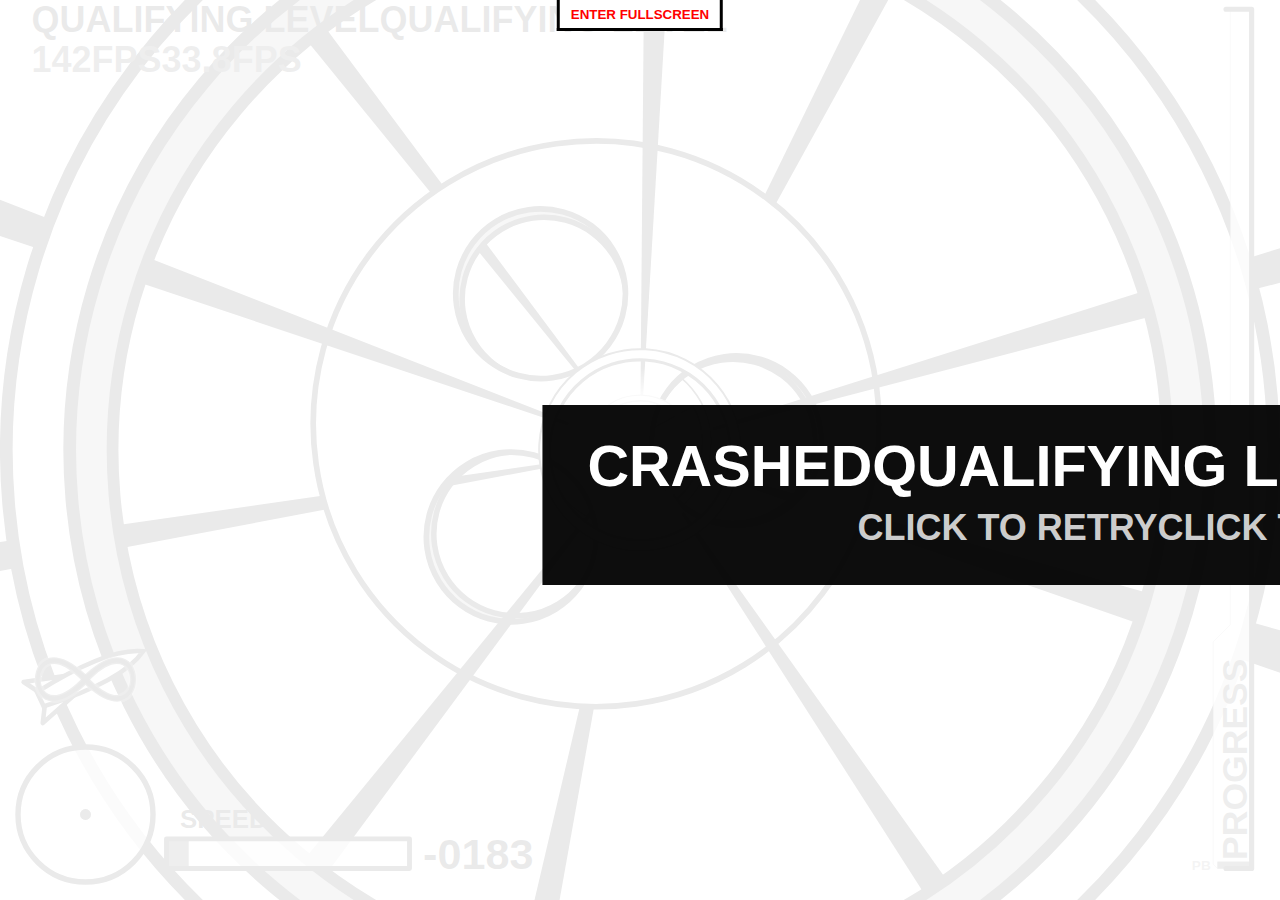
==== MissileGame.html @ 93d3d06f "add two games" ====
<!DOCTYPE html>
<!-- saved from url=(0035)https://missile-game.bwhmather.com/ -->
<html><head><meta http-equiv="Content-Type" content="text/html; charset=UTF-8">
  
  <title>Missile Game</title>
  <meta name="author" content="Ben Mather &lt;bwhmather@bwhmather.com&gt;">
  <meta name="description" content="A 3D game using SVG and javascript">

  <meta name="viewport" content="width=device-width, height=device-height, user-scalable=no, minimum-scale=1.0, maximum-scale=1.0">
   
  <!--== CSS ==============================================================-->
  <style type="text/css">
    /* <![CDATA[ */
    body {
        margin: 0;
    }

    .barrier path {
      stroke-width: 2;
      stroke-linejoin: round;
    }

    .hud-background {
      stroke: none;
      fill: white;
      fill-opacity: 0.8;      
    }

    .hud-foreground {
      stroke: black;
      stroke-linejoin: round;
      stroke-linecap: round;
      fill: none;
    }

    text {
      font-family: sans-serif;
      font-weight: bold;
    }

    * {cursor:crosshair}

    #fullscreen {
      border: 3px solid black;
      border-top: none;
      background: white;
      padding: 5px;

      position: fixed;
      left: 50%;
      transform: translateX(-50%);

      top: 0px;
      transition-property: top;
      transition-duration: 1s;
    }

    :fullscreen > #fullscreen {
      top: -120%;
    }

    #fullscreen button {
      border: none;
      background: none;

      color: red;
      font-weight: bold;
      white-space: nowrap;
    }
/*
    #app-store {
      position: fixed;
      left: 50%;
      transform: translateX(-50%);

      bottom: 20%;
      transition: opacity 1s ease-out;
    }


    #app-store a svg {
      width: 30vh;
      height: 10vh;
    }

    #app-store.hidden {
      opacity: 0;
    }
*/
    /* ]]> */
  </style>
  <style title="style-hide-mouse" type="text/css">
    /* <![CDATA[ */
    * {cursor:none}
    /* ]]> */
  </style>
</head>
<body>
  <svg version="1.1" baseProfile="full" xmlns="http://www.w3.org/2000/svg" xmlns:svg="http://www.w3.org/2000/svg" xmlns:xlink="http://www.w3.org/1999/xlink" style="position: fixed; width: 100%; height: 100%; margin: 0; background: white">
   
 
  <!--== TUNNEL ===============================================================-->
    <svg id="tunnel" width="100%" height="100%" preserveAspectRatio="xMidYMid meet" viewBox="-100 -100 200 200" visibility="visible">
    <g transform="scale(1,-1)"><lineargradient id="tunnel-wall-segment-fade-gradient" gradientUnits="userSpaceOnUse"><stop offset="0.078125" stop-color="#fff"></stop><stop offset="0.13157894736842105" stop-color="#000"></stop></lineargradient><path class="wall-segment-dark" d="M 0,0 l 1000,50 l 0,-50 z" fill="url(#tunnel-wall-segment-fade-gradient)" transform="rotate(266.7199999999832) scale(0.6349551377563294,0.6928203230275509) skewY(-9.099597831868174)"></path><path class="wall-segment-dark" d="M 0,0 l 1000,50 l 0,-50 z" fill="url(#tunnel-wall-segment-fade-gradient)" transform="rotate(338.7199999999832) scale(0.569403253088198,0.6928203230275509) skewY(1.7148720349911997)"></path><path class="wall-segment-dark" d="M 0,0 l 1000,50 l 0,-50 z" fill="url(#tunnel-wall-segment-fade-gradient)" transform="rotate(410.7199999999832) scale(0.6744095642843294,0.6928203230275509) skewY(10.130157712725417)"></path><path class="wall-segment-dark" d="M 0,0 l 1000,50 l 0,-50 z" fill="url(#tunnel-wall-segment-fade-gradient)" transform="rotate(482.7199999999832) scale(0.8048589183049186,0.6928203230275509) skewY(4.601541789880535)"></path><path class="wall-segment-dark" d="M 0,0 l 1000,50 l 0,-50 z" fill="url(#tunnel-wall-segment-fade-gradient)" transform="rotate(554.7199999999832) scale(0.7804747417039792,0.6928203230275509) skewY(-7.346484436631518)"></path></g><g transform="scale(1,-1)"><g class="barrier"><path id="barrier-path-4" d="M 100,0
            A 100,100 0 0,1  0,   100
            A 100,100 0 0,1 -100, 0
            A 100,100 0 0,1  0,  -100
            A 100,100 0 0,1  100, 0
            z
  
            M -30.78,84.57
            A 90,90 0 0,0 90,0
            L 30,0
            A 30,30 0 0,1 -10.26,28.19
            z" class="barrier-path-back" transform="scale(0.10924150215483563) translate(-15.51257618353439,9.25484126445111) rotate(2293.1971862112405)" fill="rgb(156.2345422267925%,156.2345422267925%,156.2345422267925%)" stroke="rgb(96.23454222679251%,96.23454222679251%,96.23454222679251%)"></path><path id="barrier-path-4" d="M 100,0
            A 100,100 0 0,1  0,   100
            A 100,100 0 0,1 -100, 0
            A 100,100 0 0,1  0,  -100
            A 100,100 0 0,1  100, 0
            z
  
            M -30.78,84.57
            A 90,90 0 0,0 90,0
            L 30,0
            A 30,30 0 0,1 -10.26,28.19
            z" class="barrier-path-front" transform="scale(0.10993486808128032) translate(-15.51257618353439,9.25484126445111) rotate(2293.1971862112405)" fill="rgb(196.2345422267925%,196.2345422267925%,196.2345422267925%)" stroke="rgb(96.23454222679251%,96.23454222679251%,96.23454222679251%)"></path></g><g class="barrier"><path id="barrier-path-3" d="M 100,0
            A 100,100 0 0,1  0,   100
            A 100,100 0 0,1 -100, 0
            A 100,100 0 0,1  0,  -100
            A 100,100 0 0,1  100, 0
            z
  
            M 0,90
            A 90,90 0 0,0 90,0
            L 30,0
            A 30,30 0 0,0  0, -30
            A 30,30 0 0,0 -30, 0
            A 30,30 0 0,0  0,  30
            z" class="barrier-path-back" transform="scale(0.18514221297859032) translate(-15.51257618353439,9.25484126445111) rotate(3898.547901839344)" fill="rgb(60%,60%,60%)" stroke="rgb(0%,0%,0%)"></path><path id="barrier-path-3" d="M 100,0
            A 100,100 0 0,1  0,   100
            A 100,100 0 0,1 -100, 0
            A 100,100 0 0,1  0,  -100
            A 100,100 0 0,1  100, 0
            z
  
            M 0,90
            A 90,90 0 0,0 90,0
            L 30,0
            A 30,30 0 0,0  0, -30
            A 30,30 0 0,0 -30, 0
            A 30,30 0 0,0  0,  30
            z" class="barrier-path-front" transform="scale(0.1871426160806451) translate(-15.51257618353439,9.25484126445111) rotate(3898.547901839344)" fill="rgb(100%,100%,100%)" stroke="rgb(0%,0%,0%)"></path></g><g class="barrier"><path id="barrier-path-2" d="M 100,0
            A 100,100 0 0,1  0,   100
            A 100,100 0 0,1 -100, 0
            A 100,100 0 0,1  0,  -100
            A 100,100 0 0,1  100, 0
            z
  
            M 80,0
            A 30,30 0 0,0  50,-30
            A 30,30 0 0,0  20, 0
            A 30,30 0 0,0  50, 30
            A 30,30 0 0,0  80, 0
            z
  
  
            M 5,-43.3
            A 30,30 0 0,0 -25, -73.3
            A 30,30 0 0,0 -55, -43.3
            A 30,30 0 0,0 -25, -13.3
            A 30,30 0 0,0  5,  -43.3
            z
  
  
            M 5,43.3
            A 30,30 0 0,0 -25, 13.3
            A 30,30 0 0,0 -55, 43.3
            A 30,30 0 0,0 -25, 73.3
            A 30,30 0 0,0  5,  43.3
            z" class="barrier-path-back" transform="scale(0.6066206784719402) translate(-15.51257618353439,9.25484126445111) rotate(5633.108278445487)" fill="rgb(60%,60%,60%)" stroke="rgb(0%,0%,0%)"></path><path id="barrier-path-2" d="M 100,0
            A 100,100 0 0,1  0,   100
            A 100,100 0 0,1 -100, 0
            A 100,100 0 0,1  0,  -100
            A 100,100 0 0,1  100, 0
            z
  
            M 80,0
            A 30,30 0 0,0  50,-30
            A 30,30 0 0,0  20, 0
            A 30,30 0 0,0  50, 30
            A 30,30 0 0,0  80, 0
            z
  
  
            M 5,-43.3
            A 30,30 0 0,0 -25, -73.3
            A 30,30 0 0,0 -55, -43.3
            A 30,30 0 0,0 -25, -13.3
            A 30,30 0 0,0  5,  -43.3
            z
  
  
            M 5,43.3
            A 30,30 0 0,0 -25, 13.3
            A 30,30 0 0,0 -55, 43.3
            A 30,30 0 0,0 -25, 73.3
            A 30,30 0 0,0  5,  43.3
            z" class="barrier-path-front" transform="scale(0.6286376179668799) translate(-15.51257618353439,9.25484126445111) rotate(5633.108278445487)" fill="rgb(100%,100%,100%)" stroke="rgb(0%,0%,0%)"></path></g></g></svg>
  
  <!--== EXPLOSION!!!! ========================================================-->
    <svg width="100%" height="100%" preserveAspectRatio="xMidYMid meet" viewBox="-100 -100 200 200" visibility="visible">
      <path id="explosion" visibility="hidden" transform="scale(3,3)" fill="#f5bd3c" stroke="#ff2626" stroke-width="0.5" d="m -0.63488,-4.3752
            c  0.24879,1.233, 1.1883,2.6366, 1.768,0.69037
               0.74264,0.71431, 1.2069,0.6277, 1.6362,-0.5115
              -0.034821,1.0871, 0.096633,1.6827, 0.74401,1.7541
              -0.091757,1.4249, 0.70746,2.0783, 1.2188,1.8749
              -0.894,0.93533, -0.4517,1.2793, -0.1438,1.9055
              -0.6904,0.3722, -0.6323,1.1294, -0.2202,2.0686 
              -0.8022,-0.0916, -1.2136,0.497, -0.9903,2.1906
              -0.5751,-0.6694, -1.2232,-0.5666, -1.4943,1.3293
              -0.162,-1.1736, -0.4604,-2.6908, -1.3395,-1.1883
              -0.49014,-2.0469, -0.93497,-0.738, -1.3874,0.0043
               0.10639,-0.88002, 0.073166,-1.5303, -0.60252,-1.123
               0.44939,-0.82156, 1.0157,-1.7132, -0.041883,-3.03
               0.45163,-1.7508, 0.018089,-2.1904, -0.50161,-2.5024
               0.67964,-1.0053, 0.49818,-2.0107, 0.28858,-3.016
               0.52476,1.1059, 0.93462,1.3608, 1.0661,-0.4466
            z
            m -0.15082,-1.5778
            c  0.074098,2.0969, -0.58436,1.8254, -1.3271,1.2814
               0.54867,2.1298, 0.033405,2.9625, -0.45613,3.8265
               1.306,0.68211, 0.96098,2.0011, 0.39794,3.4043
               1.3865,-0.46902, 1.0123,0.84256, 0.083778,2.7148
               0.6771,-0.1353, 1.0998,-0.2861, 1.0191,1.6048
               0.47854,-1.0645, 1.3389,-2.4648, 1.4732,1.0237
               0.69655,-2.8185, 1.0794,-1.349, 1.487,0.2973
               0.3541,-1.4463, 0.8078,-2.8978, 1.864,-1.3746
              -0.1962,-1.8445, -0.125,-3.2698, 1.3195,-2.5424
              -1.163,-2.1605, -0.2327,-2.5422, 0.3352,-3.2319
              -1.4432,-0.2307, -0.4485,-0.83498, -0.0527,-1.9151
              -1.2304,-0.5137, -1.6742,-1.4126, -1.2459,-2.7388
              -0.9898,1.2593, -0.9672,-0.606, -1.131,-1.896
              -0.51549,1.084, -0.9993,2.4142, -1.8584,0.82793
              -0.92276,2.4614, -1.531,0.17894, -1.9087,-1.2819
            z"><animate attributeName="d" dur="0.4s" fill="freeze" values="m -0.63488,-4.3752
                   c  0.24879,1.233, 1.1883,2.6366, 1.768,0.69037
                      0.74264,0.71431, 1.2069,0.6277, 1.6362,-0.5115
                     -0.034821,1.0871, 0.096633,1.6827, 0.74401,1.7541
                     -0.091757,1.4249, 0.70746,2.0783, 1.2188,1.8749
                     -0.894,0.93533, -0.4517,1.2793, -0.1438,1.9055
                     -0.6904,0.3722, -0.6323,1.1294, -0.2202,2.0686
                     -0.8022,-0.0916, -1.2136,0.497, -0.9903,2.1906
                     -0.5751,-0.6694, -1.2232,-0.5666, -1.4943,1.3293
                     -0.162,-1.1736, -0.4604,-2.6908, -1.3395,-1.1883
                     -0.49014,-2.0469, -0.93497,-0.738, -1.3874,0.0043
                      0.10639,-0.88002, 0.073166,-1.5303, -0.60252,-1.123
                      0.44939,-0.82156, 1.0157,-1.7132, -0.041883,-3.03
                      0.45163,-1.7508, 0.018089,-2.1904, -0.50161,-2.5024
                      0.67964,-1.0053, 0.49818,-2.0107, 0.28858,-3.016
                      0.52476,1.1059, 0.93462,1.3608, 1.0661,-0.4466
                   z
                   m -0.15082,-1.5778
                   c  0.074098,2.0969, -0.58436,1.8254, -1.3271,1.2814
                      0.54867,2.1298, 0.033405,2.9625, -0.45613,3.8265
                      1.306,0.68211, 0.96098,2.0011, 0.39794,3.4043
                      1.3865,-0.46902, 1.0123,0.84256, 0.083778,2.7148
                      0.6771,-0.1353, 1.0998,-0.2861, 1.0191,1.6048
                      0.47854,-1.0645, 1.3389,-2.4648, 1.4732,1.0237
                      0.69655,-2.8185, 1.0794,-1.349, 1.487,0.2973
                      0.3541,-1.4463, 0.8078,-2.8978, 1.864,-1.3746
                     -0.1962,-1.8445, -0.125,-3.2698, 1.3195,-2.5424
                     -1.163,-2.1605, -0.2327,-2.5422, 0.3352,-3.2319
                     -1.4432,-0.2307, -0.4485,-0.83498, -0.0527,-1.9151
                     -1.2304,-0.5137, -1.6742,-1.4126, -1.2459,-2.7388
                     -0.9898,1.2593, -0.9672,-0.606, -1.131,-1.896
                     -0.51549,1.084, -0.9993,2.4142, -1.8584,0.82793
                     -0.92276,2.4614, -1.531,0.17894, -1.9087,-1.2819
                   z;
  
                   m -28.703,-29.65
                   c  3.1162,7.1472, 14.884,15.283, 22.145,4.0018
                      9.3018,4.1406, 15.117,3.6386, 20.494,-2.965
                     -0.43617,6.3017, 1.2104,9.7538, 9.3191,10.168
                     -1.1493,8.2598, 8.8612,12.047, 15.265,10.868
                     -11.198,5.4215, -5.657,7.4156, -1.8,11.045,-8.648
                      2.1575,-7.92, 6.5469,-2.759, 11.991,-10.048
                     -0.531,-15.201, 2.881,-12.404, 12.698,-7.203
                     -3.88,-15.32, -3.284,-18.716, 7.706,-2.0291
                     -6.803,-5.7675, -15.598,-16.779, -6.888,-6.1392
                     -11.865,-11.711, -4.2781,-17.378, 0.0251,1.3326
                     -5.1012,0.91647, -8.8704,-7.5468, -6.5096,5.6288
                     -4.7623,12.722, -9.931,-0.52467, -17.564,5.6568
                     -10.149,0.22658, -12.697,-6.2829, -14.505,8.5128
                     -5.8277,6.2399, -11.655,3.6145, -17.483,6.5728
                      6.4104,11.707, 7.888,13.353, -2.5888
                   z
                   m -1.8891,-9.146
                   c  0.9281,12.155, -7.3194,10.581, -16.623,7.4278
                      6.8723,12.346, 0.4184,17.172, -5.7132,22.181
                      16.358,3.954, 12.037,11.6, 4.9844,19.733
                      17.367,-2.7187, 12.68,4.884, 1.0493,15.737
                      8.4809,-0.78413, 13.776,-1.6578, 12.764,9.3027
                      5.9945,-6.1707, 16.771,-14.287, 18.454,5.9344
                      8.7251,-16.338, 13.519,-7.8198, 18.626,1.7233
                      4.4356,-8.384, 10.119,-16.798, 23.349,-7.968
                     -2.458,-10.692, -1.566,-18.955, 16.527,-14.738
                     -14.567,-12.524, -2.916,-14.736, 4.197,-18.734
                     -18.076,-1.3376, -5.617,-4.8404, -0.66,-11.102
                     -15.41,-2.9776, -20.969,-8.1886, -15.605,-15.876
                     -12.398,7.2993, -12.115,-3.5128, -14.166,-10.991
                     -6.4567,6.2837, -12.517,13.994, -23.277,4.7992
                     -11.558,14.268,-19.177,1.0372,-23.907,-7.4309
                   z"></animate>
      </path>
    </svg>
  
  <!--== HUD ==================================================================-->
    <g id="hud" visibility="visible">
      <svg preserveAspectRatio="xMinYMid meet" viewBox="0 0 0.1 1">
        <g transform="translate(0.02, 0.98), scale(0.15,-0.15)">
        <!-- Radar Scope -->
          <g>
            <circle class="hud-background" cx="0.5" cy="0.5" r="0.5"></circle>
            <circle id="hud-radar-scope-missile-target" clip-path="url(#hud-radar-scope-clip-path)" fill="#777777" stroke="none" r="0.04" cx="-0.42625" cy="0.74225"></circle>
            <circle id="hud-radar-scope-missile" clip-path="url(#hud-radar-scope-clip-path)" fill="#111111" stroke="none" r="0.04" cx="0.5736847368717883" cy="0.45603950399385723"></circle>
            <circle class="hud-foreground" stroke-width="0.04" cx="0.5" cy="0.5" r="0.5"></circle>
            <clippath id="hud-radar-scope-clip-path">
              <circle cx="0.5" cy="0.5" r="0.5"></circle>
            </clippath>
          </g>
        <!-- Speedometer-->
          <g>
            <g transform="translate(1.1,0.1), scale(1.8,1.8)">
              <rect class="hud-background" width="1.0" height="0.122"></rect>
  
              <rect id="hud-speedometer-bar" clip-path="url(#hud-speedometer-bar-clip-path)" fill="#333333" stroke="none" x="-1" width="1.0" height="0.122"></rect>
  
              <rect class="hud-foreground" stroke-width="0.02" width="1.0" height="0.122"></rect>
  
              <clippath id="hud-speedometer-bar-clip-path">
                <rect width="0.5" height="0.122"></rect>
              </clippath>
            </g>
  
            <text id="hud-speedometer-label-text" transform="translate(1.2, 0.4), scale(0.012,-0.012)">SPEED</text>
  
            <text id="hud-speedometer-speed-text" transform="translate(3, 0.1), scale(0.02,-0.02)">-0</text>
  
            <clippath id="speedometer-clip-path">
              <rect x="1.1" y="0.1" width="1.8" height="0.22"></rect>
            </clippath>
          </g>
  
        <!-- Lives Indicator ~~~~~~~~~~~~~~~~~~~~~~~~~~~~~~~~~~~~~~~~~~~~~~~~~-->
          <g>
            <defs>
              <g id="hud-lives-indicator-missile" transform="rotate(-65), translate(0,-0.5), scale(0.6,0.6)">
                <path style="fill:white; stroke: black; stroke-linejoin:round;" stroke-width="0.04" d="m -0.07, 0.01
                      L -0.2, -0.07
                      L  0.0,  0.6
                      L  0.2, -0.07
                      L  0.07, 0.01"></path>
                <path fill="white" stroke="black" stroke-width="0.04" d="m -0.07, 0.0
                      C -0.12, 0.4 -0.12,0.8  0.0,  1.0
                      C  0.12, 0.8  0.12,0.4  0.07, 0.0
                      z"></path>
              </g>
            </defs>
            <use id="hud-lives-indicator-missile-1" transform="translate(0.6,1.4)" visibility="hidden" xlink:href="#hud-lives-indicator-missile"></use>
            <use id="hud-lives-indicator-missile-2" transform="translate(0.6,1.7)" visibility="hidden" xlink:href="#hud-lives-indicator-missile"></use>
            <use id="hud-lives-indicator-missile-3" transform="translate(0.6,2.0)" visibility="hidden" xlink:href="#hud-lives-indicator-missile"></use>
            <use id="hud-lives-indicator-missile-4" transform="translate(0.6,2.3)" visibility="hidden" xlink:href="#hud-lives-indicator-missile"></use>
            <use id="hud-lives-indicator-missile-5" transform="translate(0.6,2.6)" visibility="hidden" xlink:href="#hud-lives-indicator-missile"></use>
  
            <g id="hud-lives-indicator-infinite" visibility="visible" transform="translate(0.5,1.5)">
              <use transform="translate(0.3,0.15), scale(1.4,1.4)" xlink:href="#hud-lives-indicator-missile"></use>
              <path stroke="white" stroke-width="0.02" stroke-opacity="0.2" d="m  0.0, 0.04
                    C  0.5, 0.5  0.5,-0.5  0.0,-0.04
                    C -0.5,-0.5 -0.5, 0.5  0.0, 0.04
                    M  0.035, 0.0
                    C  0.43,-0.4  0.43, 0.4  0.035, 0.0
                    M  -0.035, 0.0
                    C  -0.43, 0.4 -0.43,-0.4 -0.035, 0.0"></path>
            </g>
  
            <g id="hud-lives-indicator-none" visibility="hidden" transform="translate(0.5,1.5)">
              <use transform="translate(0.3,0.15), scale(1.4,1.4)" xlink:href="#hud-lives-indicator-missile"></use>
              <path transform="scale(0.8,0.8)" stroke="white" stroke-width="0.02" stroke-opacity="0.2" d="M  0.0, 0.4
                    A  0.4, 0.4  0 0,0  0.4, 0.0
                    A  0.4, 0.4  0 0,0  0.0,-0.4
                    A  0.4, 0.4  0 0,0 -0.4, 0.0
                    A  0.4, 0.4  0 0,0  0.0, 0.4
                    z
                    M  0.26,-0.20
                    A  0.328,0.328, 0 0,1 -0.20,0.26
                    z
                    M  -0.26,0.20
                    A  0.328,0.328, 0 0,1 0.20,-0.26
                    z"></path>
            </g>
  
  
          </g>
        </g>
  
      <!-- Level Indicator ~~~~~~~~~~~~~~~~~~~~~~~~~~~~~~~~~~~~~~~~~~~~~~~~~~~-->
        <text id="hud-level-indicator" transform="translate(0.035, 0.035), scale(0.0025,0.0025)">QUALIFYING LEVEL</text>

      <!-- Frame Rate Indicator ~~~~~~~~~~~~~~~~~~~~~~~~~~~~~~~~~~~~~~~~~~~~~~~~~~~-->
        <text id="hud-frame-rate-indicator" transform="translate(0.035, 0.08), scale(0.0025,0.0025)" fill="#333333">142FPS</text>
  
      </svg>


      <svg preserveAspectRatio="xMaxYMid meet" viewBox="0 0 0.06 1">
      <!-- Progress Indicator ~~~~~~~~~~~~~~~~~~~~~~~~~~~~~~~~~~~~~~~~~~~~~~~~-->
        <g transform="translate(0,0.965), scale(0.95,-0.95)">
  
          <path stroke="#333333" stroke-width="0.0005" fill="white" opacity="0.8" d="M  0.03   0.0
                l -0.04   0.0
                  -0.005  0.005
                   0.0    0.26
                   0.02   0.02
                   0.0    0.72
                   0.025  0
                z"></path>
  
          <text opacity="0.8" transform="translate(0.024,0.01), rotate(90), scale(0.0026,-0.0026)">PROGRESS</text>
  
          <g id="hud-progress-indicator-best-progress" transform="translate(0,0.04612593062695658)">
            <rect x="-0.01" width="0.04" height="0.008" fill="#777777"></rect>
            <text fill="#777777" transform="translate(-0.04,-0.002), scale(0.001,-0.001)">PB</text>
          </g>
  
          <g id="hud-progress-indicator-progress" transform="translate(0,0.04612593062695658)">
            <rect x="-0.01" width="0.04" height="0.008" fill="#333333"></rect>
          </g>
  
          <path class="hud-foreground" stroke-width="0.006" d="m 0, 1.005
                L 0.03, 1.005
                  0.03, 0
                  0, 0"></path>
        </g>
      </svg>
    </g>
  
  <!--== FOG ==================================================================-->
    <rect id="fog" width="100%" height="100%" fill="white" opacity="0" visibility="visible"></rect>
  
  <!--== BANNER ===============================================================-->
    <svg id="banner" width="30%" height="100%" preserveAspectRatio="xMaxYMid meet" viewBox="0 0 0.01 1" overflow="visible" visibility="visible">
      <rect x="-0.1" y="0.45" width="6" height="0.2" fill="#000" opacity="0.95" stroke-linejoin="round" stroke-linecap="round" stroke-width="0.005"></rect>
  
      <g transform="translate(-0.05,0.54) scale(0.004,0.004)">
        <text id="banner-title" fill="#fff">CRASHED</text>
      </g>
      <g transform="translate(0.25,0.6) scale(0.0025,0.0025)">
        <text id="banner-text" fill="#ccc">CLICK TO RETRY</text>
      </g>
    </svg>
  
  
    <defs>
  
  <!--== BARRIER PATHS ========================================================-->
      <path id="barrier-path-1" d="M 100,0
            A 100,100 0 0,1 0,100
            A 100,100 0 0,1 -100,0
            A 100,100 0 0,1 0,-100
            A 100,100 0 0,1 100,0
            z
  
            M 0,90
            A 90,90 0 0,0 90,0
            L 30,0
            A 30,30 0 0,1 0,30
            z
  
            M 0,-90
            A 90,90 0 0,0 -90,0
            L -30,0
            A 30,30 0 0,1 0,-30
            z"></path>
  
      <path id="barrier-path-2" d="M 100,0
            A 100,100 0 0,1  0,   100
            A 100,100 0 0,1 -100, 0
            A 100,100 0 0,1  0,  -100
            A 100,100 0 0,1  100, 0
            z
  
            M 80,0
            A 30,30 0 0,0  50,-30
            A 30,30 0 0,0  20, 0
            A 30,30 0 0,0  50, 30
            A 30,30 0 0,0  80, 0
            z
  
  
            M 5,-43.3
            A 30,30 0 0,0 -25, -73.3
            A 30,30 0 0,0 -55, -43.3
            A 30,30 0 0,0 -25, -13.3
            A 30,30 0 0,0  5,  -43.3
            z
  
  
            M 5,43.3
            A 30,30 0 0,0 -25, 13.3
            A 30,30 0 0,0 -55, 43.3
            A 30,30 0 0,0 -25, 73.3
            A 30,30 0 0,0  5,  43.3
            z"></path>
  
      <path id="barrier-path-3" d="M 100,0
            A 100,100 0 0,1  0,   100
            A 100,100 0 0,1 -100, 0
            A 100,100 0 0,1  0,  -100
            A 100,100 0 0,1  100, 0
            z
  
            M 0,90
            A 90,90 0 0,0 90,0
            L 30,0
            A 30,30 0 0,0  0, -30
            A 30,30 0 0,0 -30, 0
            A 30,30 0 0,0  0,  30
            z"></path>
  
      <path id="barrier-path-4" d="M 100,0
            A 100,100 0 0,1  0,   100
            A 100,100 0 0,1 -100, 0
            A 100,100 0 0,1  0,  -100
            A 100,100 0 0,1  100, 0
            z
  
            M -30.78,84.57
            A 90,90 0 0,0 90,0
            L 30,0
            A 30,30 0 0,1 -10.26,28.19
            z"></path>
  
      <path id="barrier-path-5" d="M 100,0
            A 100,100 0 0,1  0,   100
            A 100,100 0 0,1 -100, 0
            A 100,100 0 0,1  0,  -100
            A 100,100 0 0,1  100, 0
            z
  
            M 45,77.94
            A 90,90 0 0,0 45,-77.94
            L 45,-45
            A 58,58 0 0,0 45,45
            z
  
            M -45,-77.94
            A 90,90 0 0,0 -45,77.94
            L -45,45
            A 58,58 0 0,0 -45,-45
            z"></path>
  
      <path id="barrier-path-6" d="M 100,0
            A 100,100 0 0,1  0,   100
            A 100,100 0 0,1 -100, 0
            A 100,100 0 0,1  0,  -100
            A 100,100 0 0,1  100, 0
            z
  
            M  80, 25
            L  80,-25
            L -80,-25
            L -80, 25
            z"></path>
  
      <path id="barrier-path-blank" d="M 100,0
            A 100,100 0 0,1  0,   100
            A 100,100 0 0,1 -100, 0
            A 100,100 0 0,1  0,  -100
            A 100,100 0 0,1  100, 0
            z
  
            M 90,0
            A 90,90 0 0,0  0, -90
            A 90,90 0 0,0 -90, 0
            A 90,90 0 0,0  0,  90
            A 90,90 0 0,0  90, 0
            z"></path>
  
      <path id="barrier-path-finish" d="M 100,0
            A 100,100 0 0,1  0,   100
            A 100,100 0 0,1 -100, 0
            A 100,100 0 0,1  0,  -100
            A 100,100 0 0,1  100, 0
            z
  
            M 90,0
            A 90,90 0 0,0  -63.63,  -63.63
            L -53.03,-53.03
            A 75,75 0 0,0  -75,0
            L -90,0
            A 90,90 0 0,0  63.63,63.63
            L 53.03,53.03
            A 75,75 0 0,0  75,0
            z"></path>
  
  
  <!-- Collision Detection -->
      <line id="collision-line" x1="-300" y1="100" x2="13.68828336666377" y2="-11.78656036144818"></line>
    </defs>
  </svg>

  <div id="fullscreen">
    <button onclick="
      document.body.requestFullscreen();
      event.stopPropagation();
      event.preventDefault();
    ">ENTER FULLSCREEN</button>
  </div>

  
  <div id="app-store" class="">
    <a href="https://apps.apple.com/app/id1531536668">
      <svg xmlns="http://www.w3.org/2000/svg" viewBox="0 0 120 40">
        <title>Download on the App Store</title>
        <g>
          <g>
            <g>
              <path d="M110.13477,0H9.53468c-.3667,0-.729,0-1.09473.002-.30615.002-.60986.00781-.91895.0127A13.21476,13.21476,0,0,0,5.5171.19141a6.66509,6.66509,0,0,0-1.90088.627A6.43779,6.43779,0,0,0,1.99757,1.99707,6.25844,6.25844,0,0,0,.81935,3.61816a6.60119,6.60119,0,0,0-.625,1.90332,12.993,12.993,0,0,0-.1792,2.002C.00587,7.83008.00489,8.1377,0,8.44434V31.5586c.00489.3105.00587.6113.01515.9219a12.99232,12.99232,0,0,0,.1792,2.0019,6.58756,6.58756,0,0,0,.625,1.9043A6.20778,6.20778,0,0,0,1.99757,38.001a6.27445,6.27445,0,0,0,1.61865,1.1787,6.70082,6.70082,0,0,0,1.90088.6308,13.45514,13.45514,0,0,0,2.0039.1768c.30909.0068.6128.0107.91895.0107C8.80567,40,9.168,40,9.53468,40H110.13477c.3594,0,.7246,0,1.084-.002.3047,0,.6172-.0039.9219-.0107a13.279,13.279,0,0,0,2-.1768,6.80432,6.80432,0,0,0,1.9082-.6308,6.27742,6.27742,0,0,0,1.6172-1.1787,6.39482,6.39482,0,0,0,1.1816-1.6143,6.60413,6.60413,0,0,0,.6191-1.9043,13.50643,13.50643,0,0,0,.1856-2.0019c.0039-.3106.0039-.6114.0039-.9219.0078-.3633.0078-.7246.0078-1.0938V9.53613c0-.36621,0-.72949-.0078-1.09179,0-.30664,0-.61426-.0039-.9209a13.5071,13.5071,0,0,0-.1856-2.002,6.6177,6.6177,0,0,0-.6191-1.90332,6.46619,6.46619,0,0,0-2.7988-2.7998,6.76754,6.76754,0,0,0-1.9082-.627,13.04394,13.04394,0,0,0-2-.17676c-.3047-.00488-.6172-.01074-.9219-.01269-.3594-.002-.7246-.002-1.084-.002Z" style="fill: #a6a6a6"></path>
              <path d="M8.44483,39.125c-.30468,0-.602-.0039-.90429-.0107a12.68714,12.68714,0,0,1-1.86914-.1631,5.88381,5.88381,0,0,1-1.65674-.5479,5.40573,5.40573,0,0,1-1.397-1.0166,5.32082,5.32082,0,0,1-1.02051-1.3965,5.72186,5.72186,0,0,1-.543-1.6572,12.41351,12.41351,0,0,1-.1665-1.875c-.00634-.2109-.01464-.9131-.01464-.9131V8.44434S.88185,7.75293.8877,7.5498a12.37039,12.37039,0,0,1,.16553-1.87207,5.7555,5.7555,0,0,1,.54346-1.6621A5.37349,5.37349,0,0,1,2.61183,2.61768,5.56543,5.56543,0,0,1,4.01417,1.59521a5.82309,5.82309,0,0,1,1.65332-.54394A12.58589,12.58589,0,0,1,7.543.88721L8.44532.875H111.21387l.9131.0127a12.38493,12.38493,0,0,1,1.8584.16259,5.93833,5.93833,0,0,1,1.6709.54785,5.59374,5.59374,0,0,1,2.415,2.41993,5.76267,5.76267,0,0,1,.5352,1.64892,12.995,12.995,0,0,1,.1738,1.88721c.0029.2832.0029.5874.0029.89014.0079.375.0079.73193.0079,1.09179V30.4648c0,.3633,0,.7178-.0079,1.0752,0,.3252,0,.6231-.0039.9297a12.73126,12.73126,0,0,1-.1709,1.8535,5.739,5.739,0,0,1-.54,1.67,5.48029,5.48029,0,0,1-1.0156,1.3857,5.4129,5.4129,0,0,1-1.3994,1.0225,5.86168,5.86168,0,0,1-1.668.5498,12.54218,12.54218,0,0,1-1.8692.1631c-.2929.0068-.5996.0107-.8974.0107l-1.084.002Z"></path>
            </g>
            <g id="_Group_" data-name="&lt;Group&gt;">
              <g id="_Group_2" data-name="&lt;Group&gt;">
                <g id="_Group_3" data-name="&lt;Group&gt;">
                  <path id="_Path_" data-name="&lt;Path&gt;" d="M24.76888,20.30068a4.94881,4.94881,0,0,1,2.35656-4.15206,5.06566,5.06566,0,0,0-3.99116-2.15768c-1.67924-.17626-3.30719,1.00483-4.1629,1.00483-.87227,0-2.18977-.98733-3.6085-.95814a5.31529,5.31529,0,0,0-4.47292,2.72787c-1.934,3.34842-.49141,8.26947,1.3612,10.97608.9269,1.32535,2.01018,2.8058,3.42763,2.7533,1.38706-.05753,1.9051-.88448,3.5794-.88448,1.65876,0,2.14479.88448,3.591.8511,1.48838-.02416,2.42613-1.33124,3.32051-2.66914a10.962,10.962,0,0,0,1.51842-3.09251A4.78205,4.78205,0,0,1,24.76888,20.30068Z" style="fill: #fff"></path>
                  <path id="_Path_2" data-name="&lt;Path&gt;" d="M22.03725,12.21089a4.87248,4.87248,0,0,0,1.11452-3.49062,4.95746,4.95746,0,0,0-3.20758,1.65961,4.63634,4.63634,0,0,0-1.14371,3.36139A4.09905,4.09905,0,0,0,22.03725,12.21089Z" style="fill: #fff"></path>
                </g>
              </g>
              <g>
                <path d="M42.30227,27.13965h-4.7334l-1.13672,3.35645H34.42727l4.4834-12.418h2.083l4.4834,12.418H43.438ZM38.0591,25.59082h3.752l-1.84961-5.44727h-.05176Z" style="fill: #fff"></path>
                <path d="M55.15969,25.96973c0,2.81348-1.50586,4.62109-3.77832,4.62109a3.0693,3.0693,0,0,1-2.84863-1.584h-.043v4.48438h-1.8584V21.44238H48.4302v1.50586h.03418a3.21162,3.21162,0,0,1,2.88281-1.60059C53.645,21.34766,55.15969,23.16406,55.15969,25.96973Zm-1.91016,0c0-1.833-.94727-3.03809-2.39258-3.03809-1.41992,0-2.375,1.23047-2.375,3.03809,0,1.82422.95508,3.0459,2.375,3.0459C52.30227,29.01563,53.24953,27.81934,53.24953,25.96973Z" style="fill: #fff"></path>
                <path d="M65.12453,25.96973c0,2.81348-1.50586,4.62109-3.77832,4.62109a3.0693,3.0693,0,0,1-2.84863-1.584h-.043v4.48438h-1.8584V21.44238H58.395v1.50586h.03418A3.21162,3.21162,0,0,1,61.312,21.34766C63.60988,21.34766,65.12453,23.16406,65.12453,25.96973Zm-1.91016,0c0-1.833-.94727-3.03809-2.39258-3.03809-1.41992,0-2.375,1.23047-2.375,3.03809,0,1.82422.95508,3.0459,2.375,3.0459C62.26711,29.01563,63.21438,27.81934,63.21438,25.96973Z" style="fill: #fff"></path>
                <path d="M71.71047,27.03613c.1377,1.23145,1.334,2.04,2.96875,2.04,1.56641,0,2.69336-.80859,2.69336-1.91895,0-.96387-.67969-1.541-2.28906-1.93652l-1.60937-.3877c-2.28027-.55078-3.33887-1.61719-3.33887-3.34766,0-2.14258,1.86719-3.61426,4.51855-3.61426,2.624,0,4.42285,1.47168,4.4834,3.61426h-1.876c-.1123-1.23926-1.13672-1.9873-2.63379-1.9873s-2.52148.75684-2.52148,1.8584c0,.87793.6543,1.39453,2.25488,1.79l1.36816.33594c2.54785.60254,3.60645,1.626,3.60645,3.44238,0,2.32324-1.85059,3.77832-4.79395,3.77832-2.75391,0-4.61328-1.4209-4.7334-3.667Z" style="fill: #fff"></path>
                <path d="M83.34621,19.2998v2.14258h1.72168v1.47168H83.34621v4.99121c0,.77539.34473,1.13672,1.10156,1.13672a5.80752,5.80752,0,0,0,.61133-.043v1.46289a5.10351,5.10351,0,0,1-1.03223.08594c-1.833,0-2.54785-.68848-2.54785-2.44434V22.91406H80.16262V21.44238H81.479V19.2998Z" style="fill: #fff"></path>
                <path d="M86.065,25.96973c0-2.84863,1.67773-4.63867,4.29395-4.63867,2.625,0,4.29492,1.79,4.29492,4.63867,0,2.85645-1.66113,4.63867-4.29492,4.63867C87.72609,30.6084,86.065,28.82617,86.065,25.96973Zm6.69531,0c0-1.9541-.89551-3.10742-2.40137-3.10742s-2.40039,1.16211-2.40039,3.10742c0,1.96191.89453,3.10645,2.40039,3.10645S92.76027,27.93164,92.76027,25.96973Z" style="fill: #fff"></path>
                <path d="M96.18606,21.44238h1.77246v1.541h.043a2.1594,2.1594,0,0,1,2.17773-1.63574,2.86616,2.86616,0,0,1,.63672.06934v1.73828a2.59794,2.59794,0,0,0-.835-.1123,1.87264,1.87264,0,0,0-1.93652,2.083v5.37012h-1.8584Z" style="fill: #fff"></path>
                <path d="M109.3843,27.83691c-.25,1.64355-1.85059,2.77148-3.89844,2.77148-2.63379,0-4.26855-1.76465-4.26855-4.5957,0-2.83984,1.64355-4.68164,4.19043-4.68164,2.50488,0,4.08008,1.7207,4.08008,4.46582v.63672h-6.39453v.1123a2.358,2.358,0,0,0,2.43555,2.56445,2.04834,2.04834,0,0,0,2.09082-1.27344Zm-6.28223-2.70215h4.52637a2.1773,2.1773,0,0,0-2.2207-2.29785A2.292,2.292,0,0,0,103.10207,25.13477Z" style="fill: #fff"></path>
              </g>
            </g>
          </g>
          <g id="_Group_4" data-name="&lt;Group&gt;">
            <g>
              <path d="M37.82619,8.731a2.63964,2.63964,0,0,1,2.80762,2.96484c0,1.90625-1.03027,3.002-2.80762,3.002H35.67092V8.731Zm-1.22852,5.123h1.125a1.87588,1.87588,0,0,0,1.96777-2.146,1.881,1.881,0,0,0-1.96777-2.13379h-1.125Z" style="fill: #fff"></path>
              <path d="M41.68068,12.44434a2.13323,2.13323,0,1,1,4.24707,0,2.13358,2.13358,0,1,1-4.24707,0Zm3.333,0c0-.97607-.43848-1.54687-1.208-1.54687-.77246,0-1.207.5708-1.207,1.54688,0,.98389.43457,1.55029,1.207,1.55029C44.57522,13.99463,45.01369,13.42432,45.01369,12.44434Z" style="fill: #fff"></path>
              <path d="M51.57326,14.69775h-.92187l-.93066-3.31641h-.07031l-.92676,3.31641h-.91309l-1.24121-4.50293h.90137l.80664,3.436h.06641l.92578-3.436h.85254l.92578,3.436h.07031l.80273-3.436h.88867Z" style="fill: #fff"></path>
              <path d="M53.85354,10.19482H54.709v.71533h.06641a1.348,1.348,0,0,1,1.34375-.80225,1.46456,1.46456,0,0,1,1.55859,1.6748v2.915h-.88867V12.00586c0-.72363-.31445-1.0835-.97168-1.0835a1.03294,1.03294,0,0,0-1.0752,1.14111v2.63428h-.88867Z" style="fill: #fff"></path>
              <path d="M59.09377,8.437h.88867v6.26074h-.88867Z" style="fill: #fff"></path>
              <path d="M61.21779,12.44434a2.13346,2.13346,0,1,1,4.24756,0,2.1338,2.1338,0,1,1-4.24756,0Zm3.333,0c0-.97607-.43848-1.54687-1.208-1.54687-.77246,0-1.207.5708-1.207,1.54688,0,.98389.43457,1.55029,1.207,1.55029C64.11232,13.99463,64.5508,13.42432,64.5508,12.44434Z" style="fill: #fff"></path>
              <path d="M66.4009,13.42432c0-.81055.60352-1.27783,1.6748-1.34424l1.21973-.07031v-.38867c0-.47559-.31445-.74414-.92187-.74414-.49609,0-.83984.18213-.93848.50049h-.86035c.09082-.77344.81836-1.26953,1.83984-1.26953,1.12891,0,1.76563.562,1.76563,1.51318v3.07666h-.85547v-.63281h-.07031a1.515,1.515,0,0,1-1.35254.707A1.36026,1.36026,0,0,1,66.4009,13.42432Zm2.89453-.38477v-.37646l-1.09961.07031c-.62012.0415-.90137.25244-.90137.64941,0,.40527.35156.64111.835.64111A1.0615,1.0615,0,0,0,69.29543,13.03955Z" style="fill: #fff"></path>
              <path d="M71.34816,12.44434c0-1.42285.73145-2.32422,1.86914-2.32422a1.484,1.484,0,0,1,1.38086.79h.06641V8.437h.88867v6.26074h-.85156v-.71143h-.07031a1.56284,1.56284,0,0,1-1.41406.78564C72.0718,14.772,71.34816,13.87061,71.34816,12.44434Zm.918,0c0,.95508.4502,1.52979,1.20313,1.52979.749,0,1.21191-.583,1.21191-1.52588,0-.93848-.46777-1.52979-1.21191-1.52979C72.72121,10.91846,72.26613,11.49707,72.26613,12.44434Z" style="fill: #fff"></path>
              <path d="M79.23,12.44434a2.13323,2.13323,0,1,1,4.24707,0,2.13358,2.13358,0,1,1-4.24707,0Zm3.333,0c0-.97607-.43848-1.54687-1.208-1.54687-.77246,0-1.207.5708-1.207,1.54688,0,.98389.43457,1.55029,1.207,1.55029C82.12453,13.99463,82.563,13.42432,82.563,12.44434Z" style="fill: #fff"></path>
              <path d="M84.66945,10.19482h.85547v.71533h.06641a1.348,1.348,0,0,1,1.34375-.80225,1.46456,1.46456,0,0,1,1.55859,1.6748v2.915H87.605V12.00586c0-.72363-.31445-1.0835-.97168-1.0835a1.03294,1.03294,0,0,0-1.0752,1.14111v2.63428h-.88867Z" style="fill: #fff"></path>
              <path d="M93.51516,9.07373v1.1416h.97559v.74854h-.97559V13.2793c0,.47168.19434.67822.63672.67822a2.96657,2.96657,0,0,0,.33887-.02051v.74023a2.9155,2.9155,0,0,1-.4834.04541c-.98828,0-1.38184-.34766-1.38184-1.21582v-2.543h-.71484v-.74854h.71484V9.07373Z" style="fill: #fff"></path>
              <path d="M95.70461,8.437h.88086v2.48145h.07031a1.3856,1.3856,0,0,1,1.373-.80664,1.48339,1.48339,0,0,1,1.55078,1.67871v2.90723H98.69v-2.688c0-.71924-.335-1.0835-.96289-1.0835a1.05194,1.05194,0,0,0-1.13379,1.1416v2.62988h-.88867Z" style="fill: #fff"></path>
              <path d="M104.76125,13.48193a1.828,1.828,0,0,1-1.95117,1.30273A2.04531,2.04531,0,0,1,100.73,12.46045a2.07685,2.07685,0,0,1,2.07617-2.35254c1.25293,0,2.00879.856,2.00879,2.27V12.688h-3.17969v.0498a1.1902,1.1902,0,0,0,1.19922,1.29,1.07934,1.07934,0,0,0,1.07129-.5459Zm-3.126-1.45117h2.27441a1.08647,1.08647,0,0,0-1.1084-1.1665A1.15162,1.15162,0,0,0,101.63527,12.03076Z" style="fill: #fff"></path>
            </g>
          </g>
        </g>
      </svg>
    </a>
  </div>
  

  <!--== SCRIPTS ==============================================================-->
  
  <!-- Kevin Lindsey's 2d geometry SVG library -->
  <script type="application/javascript" src="./Missile Game_files/2D.js.下载"></script>
  <script type="application/javascript" src="./Missile Game_files/Path.js.下载"></script>
  
  <!-- Game files -->
  <script type="application/javascript" src="./Missile Game_files/base.js.下载"></script>
  <script type="application/javascript" src="./Missile Game_files/util.js.下载"></script>
  <script type="application/javascript" src="./Missile Game_files/missile.js.下载"></script>
  <script type="application/javascript" src="./Missile Game_files/wall.js.下载"></script>
  <script type="application/javascript" src="./Missile Game_files/barrier.js.下载"></script>
  <script type="application/javascript" src="./Missile Game_files/barrierQueue.js.下载"></script>
  <script type="application/javascript" src="./Missile Game_files/game.js.下载"></script>
  <script type="application/javascript" src="./Missile Game_files/hud.js.下载"></script>
  <script type="application/javascript" src="./Missile Game_files/banner.js.下载"></script>
  <script type="application/javascript" src="./Missile Game_files/fog.js.下载"></script>
  <script type="application/javascript" src="./Missile Game_files/main.js.下载"></script>
 


</body></html>
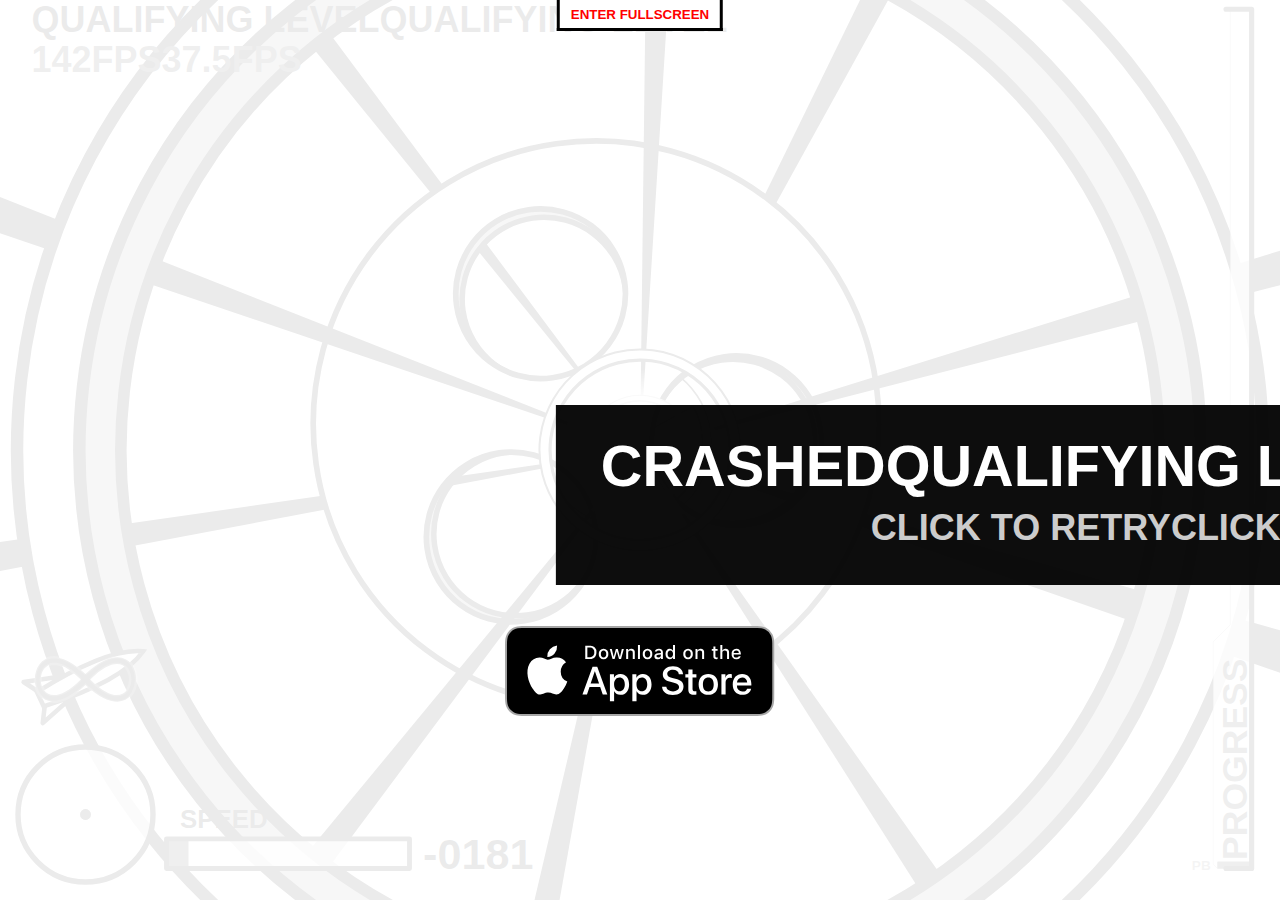
==== commit d48e73a2: "clear" ====
--- a/MissileGame.html
+++ b/MissileGame.html
@@ -67,7 +67,7 @@
       font-weight: bold;
       white-space: nowrap;
     }
-/*
+
     #app-store {
       position: fixed;
       left: 50%;
@@ -86,7 +86,7 @@
     #app-store.hidden {
       opacity: 0;
     }
-*/
+
     /* ]]> */
   </style>
   <style title="style-hide-mouse" type="text/css">
@@ -673,21 +673,21 @@
   <!--== SCRIPTS ==============================================================-->
   
   <!-- Kevin Lindsey's 2d geometry SVG library -->
-  <script type="application/javascript" src="./Missile Game_files/2D.js.下载"></script>
-  <script type="application/javascript" src="./Missile Game_files/Path.js.下载"></script>
+  <script type="application/javascript" src="./Missile Game_files/2D.js"></script>
+  <script type="application/javascript" src="./Missile Game_files/Path.js"></script>
   
   <!-- Game files -->
-  <script type="application/javascript" src="./Missile Game_files/base.js.下载"></script>
-  <script type="application/javascript" src="./Missile Game_files/util.js.下载"></script>
-  <script type="application/javascript" src="./Missile Game_files/missile.js.下载"></script>
-  <script type="application/javascript" src="./Missile Game_files/wall.js.下载"></script>
-  <script type="application/javascript" src="./Missile Game_files/barrier.js.下载"></script>
-  <script type="application/javascript" src="./Missile Game_files/barrierQueue.js.下载"></script>
-  <script type="application/javascript" src="./Missile Game_files/game.js.下载"></script>
-  <script type="application/javascript" src="./Missile Game_files/hud.js.下载"></script>
-  <script type="application/javascript" src="./Missile Game_files/banner.js.下载"></script>
-  <script type="application/javascript" src="./Missile Game_files/fog.js.下载"></script>
-  <script type="application/javascript" src="./Missile Game_files/main.js.下载"></script>
+  <script type="application/javascript" src="./Missile Game_files/base.js"></script>
+  <script type="application/javascript" src="./Missile Game_files/util.js"></script>
+  <script type="application/javascript" src="./Missile Game_files/missile.js"></script>
+  <script type="application/javascript" src="./Missile Game_files/wall.js"></script>
+  <script type="application/javascript" src="./Missile Game_files/barrier.js"></script>
+  <script type="application/javascript" src="./Missile Game_files/barrierQueue.js"></script>
+  <script type="application/javascript" src="./Missile Game_files/game.js"></script>
+  <script type="application/javascript" src="./Missile Game_files/hud.js"></script>
+  <script type="application/javascript" src="./Missile Game_files/banner.js"></script>
+  <script type="application/javascript" src="./Missile Game_files/fog.js"></script>
+  <script type="application/javascript" src="./Missile Game_files/main.js"></script>
  
 
 
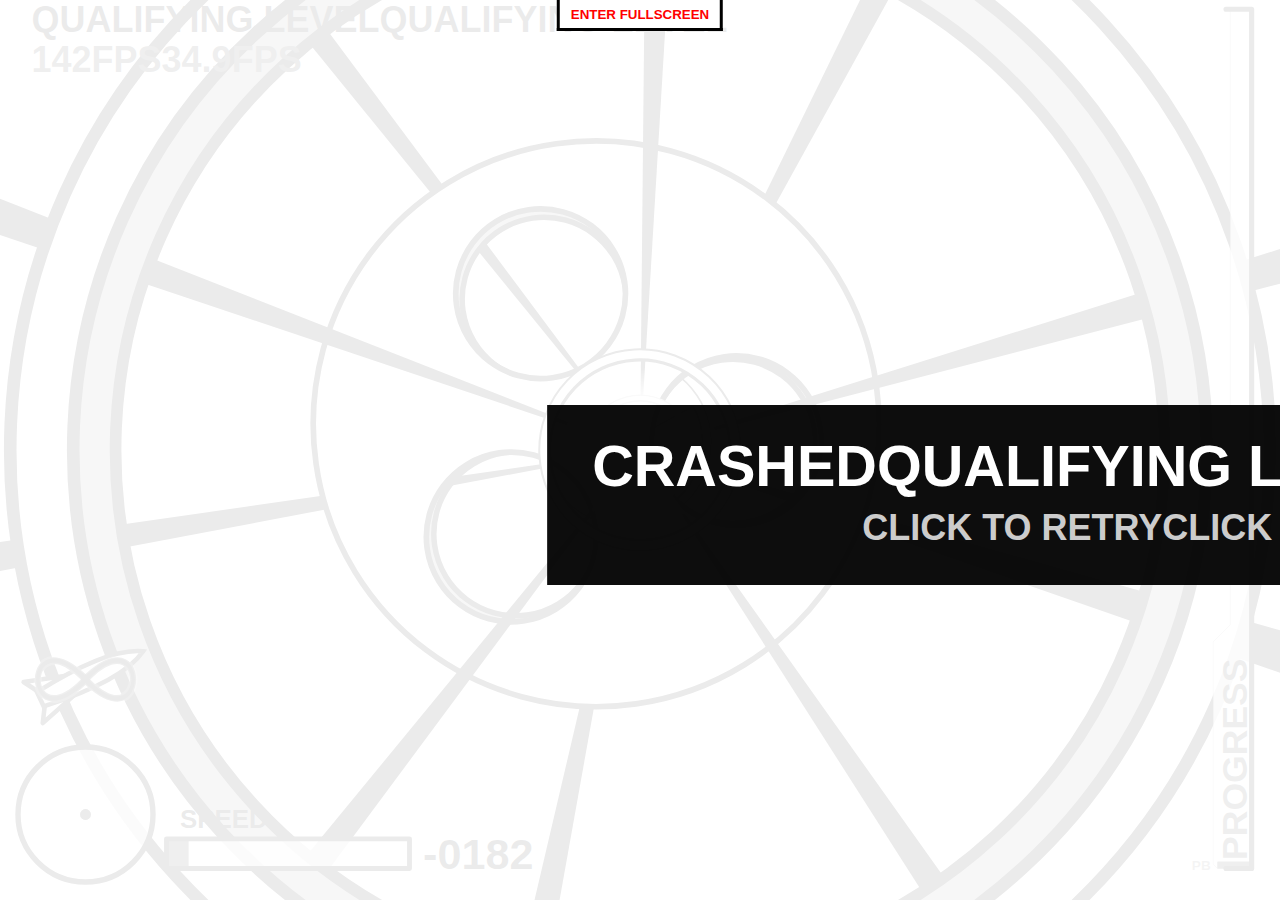
==== commit f635ec62: "delete appstore" ====
--- a/MissileGame.html
+++ b/MissileGame.html
@@ -67,7 +67,7 @@
       font-weight: bold;
       white-space: nowrap;
     }
-
+/*
     #app-store {
       position: fixed;
       left: 50%;
@@ -85,6 +85,7 @@
 
     #app-store.hidden {
       opacity: 0;
+      */
     }
 
     /* ]]> */
@@ -617,7 +618,7 @@
     ">ENTER FULLSCREEN</button>
   </div>
 
-  
+  <!--
   <div id="app-store" class="">
     <a href="https://apps.apple.com/app/id1531536668">
       <svg xmlns="http://www.w3.org/2000/svg" viewBox="0 0 120 40">
@@ -668,7 +669,7 @@
       </svg>
     </a>
   </div>
-  
+  -->
 
   <!--== SCRIPTS ==============================================================-->
   
